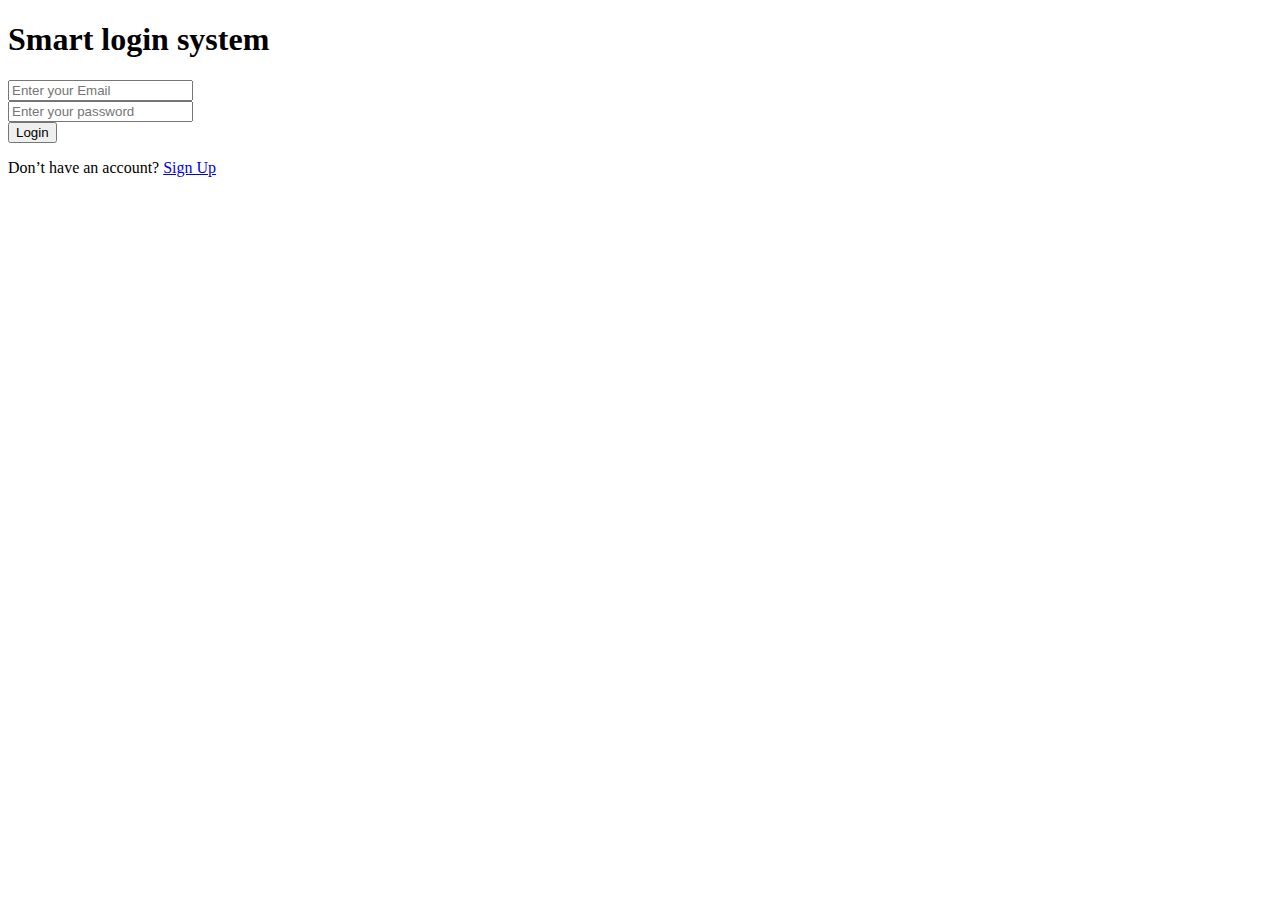
==== index.html @ 9dd89142 "First commit" ====
<!DOCTYPE html>
<html lang="en">
  <head>
    <meta charset="UTF-8" />
    <meta name="viewport" content="width=device-width, initial-scale=1.0" />

    <link rel="stylesheet" href="CSS/all.min.css" />
    <link rel="stylesheet" href="css/bootstrap.min.css" />
    <link rel="stylesheet" href="css/main.css" />

    <title>Smart Login System</title>
  </head>
  <body>
    <main>
      <section class="Login">
        <div
          class="container d-flex vh-100 flex-column justify-content-center align-items-center"
        >
          <div class="d-flex flex-column text-center p-5 w-75 shadow-lg">
            <h1>Smart login system</h1>
            <div class="mb-3">
              <input
                type="email"
                class="form-control my-1"
                id="userInEmail"
                placeholder="Enter your Email"
              />
            </div>
            <div class="mb-3">
              <input
                type="password"
                class="form-control my-1"
                id="userInPassword"
                placeholder="Enter your password"
              />
            </div>
            <div id="inMsg"></div>
            <button
              class="btn btn-outline-info w-100 my-3"
              onclick="signInUser()"
            >
              Login
            </button>
            <p class="text-white">
              Don’t have an account?
              <a class="text-white" href="/signup.html">Sign Up</a>
            </p>
          </div>
        </div>
      </section>
    </main>
    <script src="JS/bootstrap.bundle.min.js"></script>
    <script src="JS/Main.js"></script>
  </body>
</html>
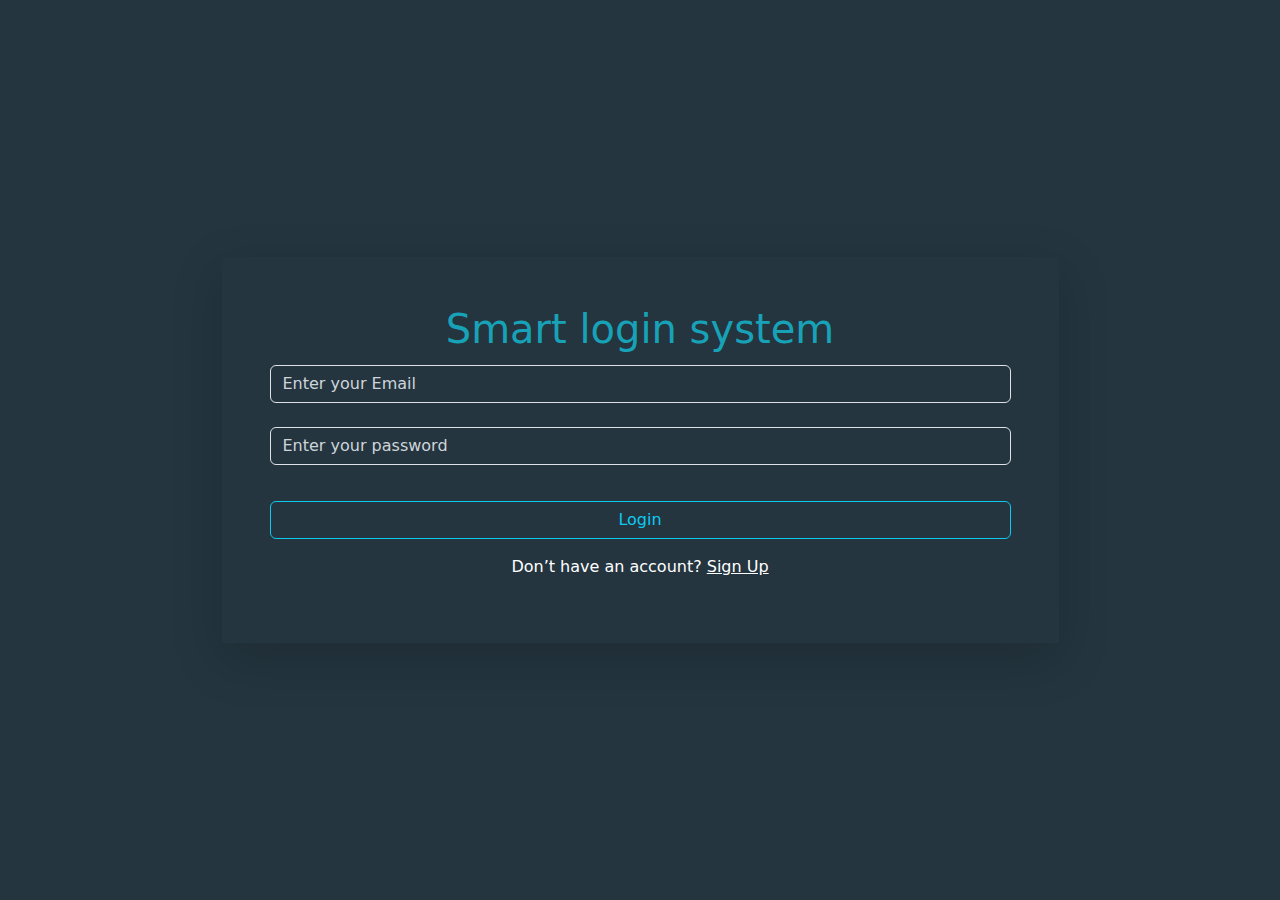
==== commit a5f586a4: "Update index.html" ====
--- a/index.html
+++ b/index.html
@@ -4,15 +4,15 @@
     <meta charset="UTF-8" />
     <meta name="viewport" content="width=device-width, initial-scale=1.0" />
 
-    <link rel="stylesheet" href="CSS/all.min.css" />
-    <link rel="stylesheet" href="css/bootstrap.min.css" />
-    <link rel="stylesheet" href="css/main.css" />
+    <link rel="stylesheet" href="/CSS/all.min.css" />
+    <link rel="stylesheet" href="/CSS/bootstrap.min.css" />
+    <link rel="stylesheet" href="/CSS/main.css" />
 
     <title>Smart Login System</title>
   </head>
   <body>
     <main>
-      <section class="Login">
+      <section class="Login ">
         <div
           class="container d-flex vh-100 flex-column justify-content-center align-items-center"
         >
--- a/CSS/main.css
+++ b/CSS/main.css
@@ -0,0 +1,17 @@
+body{
+  background-color: #24353F;
+  color: white;
+}
+
+input{
+  color: white !important ;
+  background-color: #24353F !important;
+  border: 1px solid #ced4da;
+  
+}
+h1{
+   color: rgb(23, 162, 184, 1);
+}
+::placeholder{
+  color: #ced4da !important;
+}